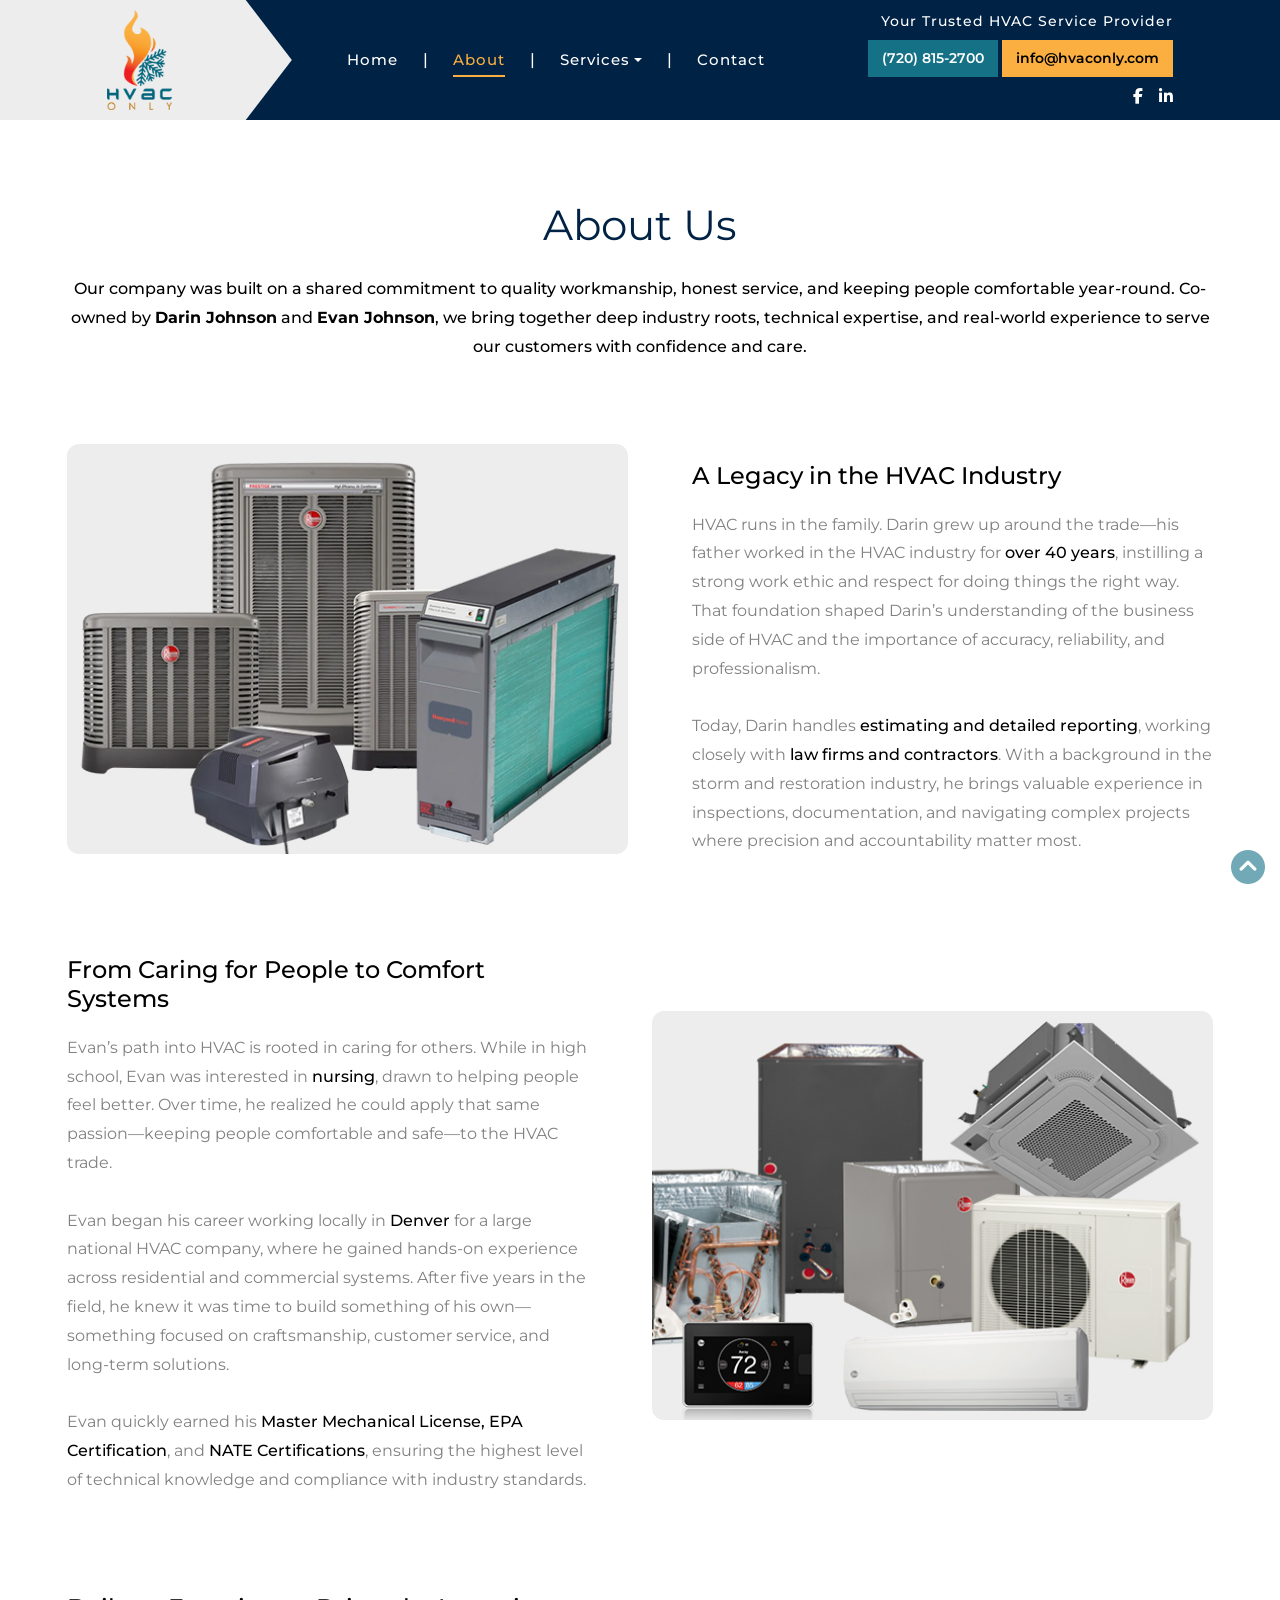
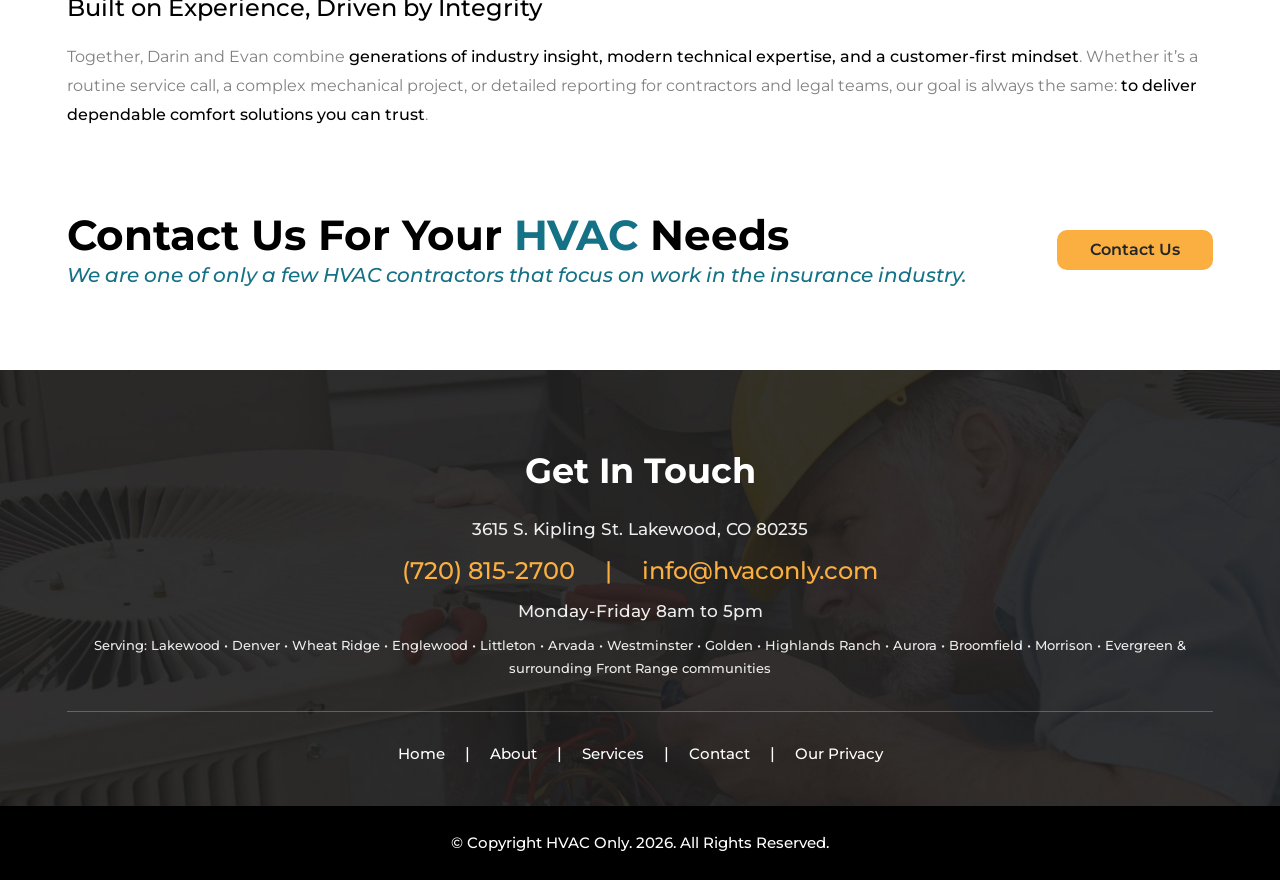
==== newsite/extracted/hvac_08042026/hvac/about.html @ 2b58421a "Initial commit — static site rebuild of hvaconly.com Phases complete: - Phase 1: nginx setup (port 8" ====
<!DOCTYPE html
  PUBLIC "-//W3C//DTD XHTML 1.0 Transitional//EN" "http://www.w3.org/TR/xhtml1/DTD/xhtml1-transitional.dtd">
<html xmlns="http://www.w3.org/1999/xhtml">

<head>
  <meta charset="utf-8">
  <meta http-equiv="content-type" content="text/html; charset=utf-8" />
  <meta name="viewport" content="width=device-width, initial-scale=1">
  <link rel="stylesheet" href="css/bootstrap.min.css">

  <title>About HVAC Only | Trusted HVAC Contractor | Lakewood, CO</title>
  <meta name="description" content="HVAC Only is a locally trusted heating and cooling contractor in Lakewood, CO. Learn about our commitment to quality service throughout Denver, Littleton, Englewood & the Front Range.">
  <meta name="robots" content="index, follow">
  <link rel="canonical" href="https://hvaconly.com/about.html">
  <!-- Open Graph -->
  <meta property="og:type" content="website">
  <meta property="og:title" content="About HVAC Only | Trusted HVAC Contractor | Lakewood, CO">
  <meta property="og:description" content="HVAC Only is a locally trusted heating and cooling contractor in Lakewood, CO. Learn about our commitment to quality service throughout Denver, Littleton, Englewood & the Front Range.">
  <meta property="og:url" content="https://hvaconly.com/about.html">
  <meta property="og:site_name" content="HVAC Only">
  <meta property="og:image" content="https://hvaconly.com/img/logo.png">
  <!-- Twitter Card -->
  <meta name="twitter:card" content="summary">
  <meta name="twitter:title" content="About HVAC Only | Trusted HVAC Contractor | Lakewood, CO">
  <meta name="twitter:description" content="HVAC Only is a locally trusted heating and cooling contractor in Lakewood, CO. Learn about our commitment to quality service throughout Denver, Littleton, Englewood & the Front Range.">
  <!-- Local SEO -->
  <meta name="geo.region" content="US-CO">
  <meta name="geo.placename" content="Lakewood, Colorado">
  <meta name="geo.position" content="39.6461;-105.1244">
  <meta name="ICBM" content="39.6461, -105.1244">

  <link rel="shortcut icon" href="img/favIcon.png" />
  <link rel="stylesheet" type="text/css" href="css/all.css" />
  <link rel="stylesheet" type="text/css" href="css/style.css" />
  <link rel="stylesheet" href="css/animate.css">
  <!-- <link rel="stylesheet" href="css/jquery.bxslider.css"> -->

  <link rel="preconnect" href="https://fonts.googleapis.com">
  <link rel="preconnect" href="https://fonts.gstatic.com" crossorigin>
  <link href="https://fonts.googleapis.com/css2?family=Montserrat:ital,wght@0,100..900;1,100..900&display=swap"
    rel="stylesheet">
  <script type="application/ld+json">
  {
    "@context": "https://schema.org",
    "@type": "HVACBusiness",
    "name": "HVAC Only",
    "url": "https://hvaconly.com",
    "logo": "https://hvaconly.com/img/logo.png",
    "image": "https://hvaconly.com/img/logo.png",
    "description": "Expert heating, cooling and air quality services in Lakewood, CO and the Denver metro area.",
    "telephone": "+17208152700",
    "email": "info@hvaconly.com",
    "address": {
      "@type": "PostalAddress",
      "streetAddress": "3615 S. Kipling St.",
      "addressLocality": "Lakewood",
      "addressRegion": "CO",
      "postalCode": "80235",
      "addressCountry": "US"
    },
    "geo": {
      "@type": "GeoCoordinates",
      "latitude": 39.6461,
      "longitude": -105.1244
    },
    "openingHoursSpecification": {
      "@type": "OpeningHoursSpecification",
      "dayOfWeek": ["Monday","Tuesday","Wednesday","Thursday","Friday"],
      "opens": "08:00",
      "closes": "17:00"
    },
    "areaServed": [
      {"@type": "City", "name": "Lakewood", "addressRegion": "CO"},
      {"@type": "City", "name": "Denver", "addressRegion": "CO"},
      {"@type": "City", "name": "Wheat Ridge", "addressRegion": "CO"},
      {"@type": "City", "name": "Englewood", "addressRegion": "CO"},
      {"@type": "City", "name": "Littleton", "addressRegion": "CO"},
      {"@type": "City", "name": "Arvada", "addressRegion": "CO"},
      {"@type": "City", "name": "Westminster", "addressRegion": "CO"},
      {"@type": "City", "name": "Golden", "addressRegion": "CO"},
      {"@type": "City", "name": "Highlands Ranch", "addressRegion": "CO"},
      {"@type": "City", "name": "Aurora", "addressRegion": "CO"},
      {"@type": "City", "name": "Broomfield", "addressRegion": "CO"},
      {"@type": "City", "name": "Morrison", "addressRegion": "CO"},
      {"@type": "City", "name": "Edgewater", "addressRegion": "CO"},
      {"@type": "City", "name": "Centennial", "addressRegion": "CO"},
      {"@type": "City", "name": "Lone Tree", "addressRegion": "CO"},
      {"@type": "City", "name": "Evergreen", "addressRegion": "CO"},
      {"@type": "City", "name": "Thornton", "addressRegion": "CO"}
    ],
    "priceRange": "$$",
    "sameAs": []
  }
  </script>
</head>

<body>
  <!-- HEADER -->
  <header id="header" class="main-header angled-bg">
    <div class="container">
      <div class="header-wrapper d-flex align-items-center justify-content-between">

        <!-- LEFT: Logo -->
        <div class="header-left d-flex align-items-center">
          <a class="logo-box" href="index.html">
            <img src="img/logo.png" alt="HVAC Logo" class="logo-img">
          </a>
        </div>

        <!-- CENTER: Desktop Nav -->
        <nav class="main-nav">
          <ul class="nav-list d-flex mb-0">
            <li><a href="index.html">Home</a></li>
            <li>|</li>
            <li><a href="about.html" class="active">About</a></li>
            <li>|</li>
            <li class="dropdown">
              <a href="services.html" class="dropdown-toggle">Services</a> <!-- data-bs-toggle="dropdown" -->

              <ul class="dropdown-menu">
                <li><a class="dropdown-item" href="air-quality.html">Air Quality</a></li>
                <li><a class="dropdown-item" href="cooling.html">Cooling</a></li>
                <li><a class="dropdown-item" href="heating.html">Heating</a></li>
                <li><a class="dropdown-item" href="packaged-units.html">Packaged Units</a></li>
                <li><a class="dropdown-item" href="reports.html">Reports</a></li>
                <li><a class="dropdown-item" href="services.html">Service</a></li>
              </ul>
            </li>
            <li>|</li>
            <li><a href="contact.html">Contact</a></li>
          </ul>
        </nav>

        <!-- RIGHT -->
        <div class="header-right text-end">

          <!-- Hamburger -->
          <div class="hamburger d-lg-none">
            <i class="fa-solid fa-bars-staggered"></i>
          </div>

          <p class="tagline mb-0 pb-2 d-none d-lg-block">
            Your Trusted HVAC Service Provider
          </p>

          <div class="contact-box d-flex justify-content-end align-items-center d-none d-lg-flex">
            <a href="tel:7208152700" class="contact-btn phone">(720) 815-2700</a>
            <a href="mailto:info@hvaconly.com" class="contact-btn email">info@hvaconly.com</a>
          </div>

          <div class="social-icons pt-2 d-none d-lg-block">
            <a href="http://www.Facebook.com/hvaconly.com"><i class="fab fa-facebook-f"></i></a>
            <a href="http://www.linkedin/company/hvaconly"><i class="fab fa-linkedin-in"></i></a>
          </div>

        </div>

      </div>
    </div>
  </header>

  <!-- MOBILE MENU -->
  <div class="mobile-menu">
    <div class="mobile-menu-close" id="mobileMenuClose">
      <i class="fa-solid fa-xmark"></i>
    </div>
    <div class="mobile-menu-inner">

      <ul>
        <li><a href="index.html">Home</a></li>
        <li><a href="about.html" class="active">About</a></li>
        <li><a href="services.html">Services</a></li>
        <li><a href="contact.html">Contact</a></li>
      </ul>

      <div class="mobile-contact">
        <div class="contact-box">
          <a href="tel:7208152700" class="contact-btn phone">(720) 815-2700</a>
          <a href="mailto:info@hvaconly.com" class="contact-btn email">info@hvaconly.com</a>
        </div>

        <div class="social-icons pt-2 text-end">
          <a href="#"><i class="fab fa-facebook-f"></i></a>
          <a href="#"><i class="fab fa-linkedin-in"></i></a>
        </div>
      </div>

    </div>
  </div>

  <!-- OVERLAY -->
  <div class="menu-overlay"></div>

  <!-- About HERO -->
  <!-- HERO -->
  <section id="about-hero" class="topMarginOfHeader">
    <div class="container">
      <div class="about-hero-title wow fadeInUp">
        <h1>About Us</h1>
      </div>
      <div class="about-hero-text">
        <p>Our company was built on a shared commitment to quality workmanship, honest service, and keeping people
          comfortable year-round. Co-owned by <b>Darin Johnson</b> and <b>Evan Johnson</b>, we bring together deep
          industry roots,
          technical expertise, and real-world experience to serve our customers with confidence and care.</p>
      </div>
    </div>
  </section>

  <section id="aboutDetails" class="aboutDetails-section">
    <div class="container">
      <div class="aboutDetails-wrapper">
        <div class="row">
          <div class="col-md-6">
            <div class="aboutDetails-img">
              <img src="img/aboutImg1.jpg" class="img-fluid wow fadeInLeft" alt="Darin from HVAC Only reviewing HVAC damage estimates and reports in Lakewood, CO">
            </div>
          </div>
          <div class="col-md-6">
            <div class="aboutDetails-content">
              <h3>A Legacy in the HVAC Industry</h3>
              <p>
                HVAC runs in the family. Darin grew up around the trade—his father worked in the HVAC industry for
                <span>over 40 years</span>, instilling a strong work ethic and respect for doing things the right way.
                That foundation shaped Darin’s understanding of the business side of HVAC and the importance of
                accuracy,
                reliability, and professionalism.
                <br><br>
                Today, Darin handles <span>estimating and detailed reporting</span>, working closely with <span>law
                  firms
                  and contractors</span>. With a background in the storm and restoration industry, he brings valuable
                experience in inspections, documentation, and navigating complex projects where precision and
                accountability matter most.
              </p>
            </div>
          </div>
        </div>
      </div>

      <div class="aboutDetails-wrapper">
        <div class="row">
          <div class="col-md-6">
            <div class="aboutDetails-content">
              <h3>From Caring for People to Comfort Systems</h3>
              <p>
                Evan’s path into HVAC is rooted in caring for others. While in high school, Evan was interested in
                <span>nursing</span>, drawn to helping people feel better. Over time, he realized he could apply that
                same passion—keeping people comfortable and safe—to the HVAC trade.
                <br><br>
                Evan began his career working locally in <span>Denver</span> for a large national HVAC company, where he
                gained hands-on experience across residential and commercial systems. After five years in the field, he
                knew it was time to build something of his own—something focused on craftsmanship, customer service, and
                long-term solutions.
                <br><br>
                Evan quickly earned his <span>Master Mechanical License, EPA Certification</span>, and <span>NATE
                  Certifications</span>, ensuring the highest level of technical knowledge and compliance with industry
                standards.
              </p>
            </div>
          </div>
          <div class="col-md-6">
            <div class="aboutDetails-img">
              <img src="img/aboutImg2.jpg" class="img-fluid wow fadeInRight" alt="Evan, HVAC Only certified technician with Master Mechanical License and NATE Certification">
            </div>
          </div>
        </div>
      </div>

      <div class="aboutDetails-wrapper">
        <div class="row">
          <div class="col-md-12">
            <div class="aboutDetails-content ms-0">
              <h3>Built on Experience, Driven by Integrity</h3>
              <p>
                Together, Darin and Evan combine <span>generations of industry insight, modern technical expertise, and
                  a customer-first mindset</span>. Whether it’s a routine service call, a complex mechanical project, or
                detailed reporting for contractors and legal teams, our goal is always the same: <span>to deliver
                  dependable comfort solutions you can trust</span>.

              </p>
            </div>
          </div>
        </div>
      </div>
    </div>
  </section>

  <section id="cta" class="cta-section wow fadeInUp">
    <div class="container">
      <div class="cta-wrapper d-flex align-items-center justify-content-between flex-wrap">

        <!-- LEFT CONTENT -->
        <div class="cta-content">
          <h2 class="warranty-title">
            Contact Us For Your <span>HVAC</span> Needs
          </h2>
          <p class="warranty-subtitle">
            We are one of only a few HVAC contractors that focus on work in the insurance industry.
          </p>
        </div>

        <!-- BUTTON -->
        <div class="cta-btn-wrapper">
          <a href="contact.html" class="btn warranty-btn">Contact Us</a>
        </div>

      </div>
    </div>
  </section>

  <footer class="footer-section">

    <!-- TOP (CONTACT AREA) -->
    <div class="footer-top d-flex align-items-center">
      <div class="container text-center">

        <h2 class="footer-title">Get In Touch</h2>

        <p class="footer-address">
          3615 S. Kipling St. Lakewood, CO 80235
        </p>

        <div class="footer-contact d-flex justify-content-center flex-wrap">
          <a href="tel:17208152700">(720) 815-2700</a>
          <span class="divider">|</span>
          <a href="mailto:info@hvaconly.com">info@hvaconly.com</a>
        </div>

        <p class="footer-address">
          Monday-Friday 8am to 5pm
        </p>

        <p class="footer-address footer-service-area">
          Serving: Lakewood &bull; Denver &bull; Wheat Ridge &bull; Englewood &bull; Littleton &bull; Arvada &bull; Westminster &bull; Golden &bull; Highlands Ranch &bull; Aurora &bull; Broomfield &bull; Morrison &bull; Evergreen &amp; surrounding Front Range communities
        </p>

        <hr class="footer-line">

        <!-- NAV -->
        <nav class="footer-nav">
          <ul class="d-flex justify-content-center flex-wrap">
            <li><a href="index.html">Home</a></li>
            <li>|</li>
            <li><a href="about.html">About</a></li>
            <li>|</li>
            <li><a href="services.html">Services</a></li>
            <li>|</li>
            <li><a href="contact.html">Contact</a></li>
            <li>|</li>
            <li><a href="our-privacy.html">Our Privacy</a></li>
          </ul>
        </nav>

      </div>
    </div>

    <!-- BOTTOM -->
    <div class="footer-bottom text-center">
      <p>© Copyright HVAC Only. <span id="footerYear"></span>. All Rights Reserved.</p>
    </div>

  </footer>

  <a href="#" class="back-to-top"><i class="fas fa-chevron-circle-up"></i></a>

  <div id="preloader">
    <div class="preloader-inner">
      <div class="preloader-logo-wrapper">
        <img src="img/logo.png" class="img-fluid preloader-logo" alt="">
        <div class="preloader-spinner"></div>
      </div>
      <p class="preloader-text">
        Preparing your comfort
        <span class="dot">.</span>
        <span class="dot">.</span>
        <span class="dot">.</span>
      </p>
    </div>
  </div>



  <script src="js/jquery.min.js"></script>
  <script src="js/popper.min.js"></script>
  <script src="js/bootstrap.bundle.min.js"></script>
  <script src="js/bootstrap.min.js"></script>
  <!-- <script src="js/jquery.bxslider.js"></script> -->
  <script src="js/wow.js"></script>
  <script src="js/myScript.js"></script>

</body>

</html>
---- newsite/extracted/hvac_08042026/hvac/css/style.css ----
@charset "utf-8";

/* CSS Document */

html {
  scroll-behavior: smooth !important;
  overflow-x: hidden;
}

body {
  overflow-x: hidden;
  font-family: "Montserrat", sans-serif;
  font-weight: 500;
}

:root {
  --primary-color: #002245;
  --secondary-color: #ededed;
  --primary-highlight-color: #faaf40;
  --secondary-highlight-color: #147186;
  --light-color: #ffffff;
  --dark-color: #000000;
  --dark-light-color: #818181;
  --accent: #9eb8c1;

  --section-padding: 80px 0px;
  /* --highlight-color: #f97316; */
  /* --text-gray: #6c757d; */
  /* --gradient-primary: linear-gradient(135deg, #f97316 0%, #ea580c 50%, #c2410c 100%);
    --gradient-hover: linear-gradient(135deg, #fb923c 0%, #f97316 50%, #ea580c 100%); */
}

select {
  -webkit-appearance: none;
  -moz-appearance: none;
  /* background: url('../img/select-notch.png') right 4% center no-repeat !important; */
}

input[type="number"] {
  -moz-appearance: textfield;
}

input[type="number"]::-webkit-outer-spin-button,
input[type="number"]::-webkit-inner-spin-button {
  -webkit-appearance: none;
  margin: 0;
}

a,
.btn,
button {
  outline: none !important;
  outline: 0 !important;
}

a:hover {
  text-decoration: none;
}

.btn {
  outline: none !important;
}

.btn:focus,
.btn:not(:disabled):not(.disabled).active:focus,
.btn:not(:disabled):not(.disabled):active:focus,
.show>.btn.dropdown-toggle:focus,
.form-control:focus {
  box-shadow: none !important;
}

/* ==========================================
   HEADER
   ========================================== */

/* HEADER BASE */
#header.main-header {
  background-color: var(--primary-color);
  color: var(--light-color);
  position: fixed;
  width: 100%;
  z-index: 99999;
  top: 0px;
  transition: all 0.6s ease;
  /* overflow: hidden; */
}

.topMarginOfHeader {
  margin-top: 120px;
}

/* LEFT SHAPE */
#header.angled-bg::before {
  content: "";
  position: absolute;
  top: 0;
  left: 0;
  width: 30%;
  height: 100%;
  background: var(--secondary-color);
  /* light grey */

  /* ANGLE */
  clip-path: polygon(0 0, 84% 0, 95% 50%, 84% 100%, 0 100%);
  transition: all 0.6s ease;
}

/* FLEX WRAPPER */
#header .header-wrapper {
  min-height: 120px;
  transition: all 0.6s ease;
}

/* LEFT SIDE (ANGLED SHAPE) */
#header .header-left {
  position: relative;
}

/* LOGO */
#header .logo-box {
  position: relative;
  z-index: 2;
  padding: 0px 40px;
}

#header .logo-img {
  height: 100px;
  transition: all 0.6s ease;
}

/* NAVIGATION */
#header .main-nav {
  flex: 1;
  display: flex;
  justify-content: center;
}

#header .nav-list {
  list-style: none;
  gap: 25px;
}

#header .nav-list li:nth-child(even),
footer .footer-nav ul li:nth-child(even) {
  pointer-events: none;
}


#header .nav-list li a {
  color: var(--light-color);
  text-decoration: none;
  font-weight: 500;
  letter-spacing: 1px;
  transition: 0.3s;
  font-size: 15px;
  padding: 6px 0px;
}

#header .nav-list li a:hover,
#header .nav-list li a.active,
.mobile-menu ul li a.active,
.mobile-menu ul li a:hover {
  color: var(--primary-highlight-color);
}

#header .nav-list li a.active {
  border-bottom: 2px solid var(--primary-highlight-color);
}

/* RIGHT SECTION */
#header .header-right {
  padding-right: 40px;
}

/* TAGLINE */
#header .tagline {
  font-size: 14px;
  letter-spacing: 1px;
  transition: all 0.6s ease;
  opacity: 1;
  max-height: 29px;
}

/* CONTACT BUTTONS */
.contact-box {
  gap: 4px;
}

.contact-btn {
  padding: 8px 14px;
  font-size: 14px;
  text-decoration: none;
  font-weight: 600;
  display: inline-block;
}

.contact-btn.phone,
.contact-btn.email:hover {
  background: var(--secondary-highlight-color);
  color: var(--light-color);
  transition: all 0.6s ease;
}

.contact-btn.email,
.contact-btn.phone:hover {
  background: var(--primary-highlight-color);
  color: var(--dark-color);
  transition: all 0.6s ease;
}

/* SOCIAL */
.social-icons {
  transition: all 0.6s ease;
  opacity: 1;
  max-height: 32px;
}

.social-icons a {
  color: var(--light-color);
  margin-left: 12px;
  font-size: 16px;
  transition: 0.3s;
}

.social-icons a:hover {
  color: var(--primary-highlight-color);
}

/* RESPONSIVE */
@media (max-width: 992px) {
  #header .main-nav {
    display: none;
  }

  #header .header-wrapper {
    /* flex-direction: column; */
    /* align-items: center; */
    text-align: center;
  }

  #header .header-right {
    padding: 15px 0;
  }

  #header .contact-box {
    justify-content: center;
    flex-wrap: wrap;
  }

  #header .header-left::before {
    width: 200px;
  }
}

/* ==========================================
   HAMBURGER
   ========================================== */

/* HAMBURGER */
#header .hamburger {
  cursor: pointer;
  font-size: 28px;
  color: var(--light-color);
}

/* MOBILE MENU PANEL */
.mobile-menu {
  position: fixed;
  top: 0;
  right: -100%;
  width: 280px;
  height: 100%;
  background: var(--primary-color);
  z-index: 999999;
  transition: 0.4s;
  padding: 30px;
}

.mobile-menu.active {
  right: 0;
}

/* MENU LINKS */
.mobile-menu ul {
  list-style: none;
  padding: 0;
}

.mobile-menu ul li {
  margin-bottom: 20px;
}

.mobile-menu ul li a {
  color: var(--light-color);
  text-decoration: none;
  font-size: 15px;
  display: block;
}

/* CONTACT */
.mobile-menu-inner {
  height: 100%;
  display: flex;
  flex-direction: column;
}

.mobile-menu .mobile-contact {
  margin-top: auto;
}

.mobile-menu .contact-btn {
  width: 100%;
  text-align: center;
}

.mobile-menu .contact-box {
  display: grid;
}

.mobile-menu-close {
  color: var(--primary-color);
  font-size: 24px;
  position: absolute;
  background: var(--secondary-color);
  padding: 5px 8px;
  border-radius: 30px;
  left: -18px;
  top: 12px;
  cursor: pointer;
}

/* OVERLAY */
.menu-overlay {
  position: fixed;
  top: 0;
  left: 0;
  width: 100%;
  height: 100%;
  background: rgba(0, 0, 0, 0.6);
  opacity: 0;
  visibility: hidden;
  transition: 0.3s;
  z-index: 999998;
}

.menu-overlay.active {
  opacity: 1;
  visibility: visible;
}

/* HIDE DESKTOP NAV */
@media (max-width: 992px) {
  #header .main-nav {
    display: none;
  }
}

/* ==========================================
   HERO SECTION
   ========================================== */

/* HERO SECTION */
#hero.hero-section {
  background: var(--light-color);
  padding: var(--section-padding);
}

/* IMAGE */
#hero .hero-image img {
  max-width: 100%;
  height: auto;
}

/* CONTENT */
#hero .hero-content {
  padding-left: 40px;
}

/* TITLE */
#hero .hero-title {
  font-size: 60px;
  font-weight: 800;
  line-height: 1.1;
  color: var(--dark-color);
}

#hero .hero-title span {
  color: var(--secondary-highlight-color);
}

/* RESPONSIVE */
@media (max-width: 992px) {
  #hero .hero-content {
    padding-left: 0;
    text-align: center;
    margin-top: 30px;
  }

  #hero .hero-title {
    font-size: 40px;
  }
}

@media (max-width: 576px) {
  #hero .hero-title {
    font-size: 32px;
  }
}

/* ==========================================
   SERVICES SECTION
   ========================================== */

/* SECTION */
#services.services-section {
  background: var(--light-color);
  padding: var(--section-padding);
  padding-top: 0px;
}

#services.services-section .row {
  margin-top: -3rem;
  margin-bottom: -3rem;
}

/* CARD */
#services .service-card {
  text-align: center;
  padding: 20px;
  transition: 0.3s ease;
  position: relative;
}

#services .service-card:hover {
  transform: translateY(-5px);
}

/* ICON BOX */
#services .icon-box {
  width: 70px;
  height: 70px;
  background: var(--primary-highlight-color);
  border-radius: 15px;
  display: flex;
  align-items: center;
  justify-content: center;
  margin: 0 auto 20px;
}

/* TITLE */
#services .service-card h4 {
  font-weight: 700;
  margin-bottom: 10px;
  color: var(--secondary-highlight-color);
  transition: 0.3s ease;
}

#services .service-card:hover h4 {
  color: var(--dark-color);
}

/* TEXT */
#services .service-card p {
  font-size: 16px;
  color: var(--dark-color);
  line-height: 1.6;
}

/* PLUS SIGNS */
#services .plus {
  position: absolute;
}

#services .plus-right,
#services .plus-left {
  top: -6px;
}

#services .plus-right {
  right: -15px;
  transform: translateY(-50%);
}

#services .plus-left {
  left: -15px;
  transform: translateY(-50%);
}

/* RESPONSIVE */
@media (max-width: 992px) {
  #services .plus {
    display: none;
  }
}

/* ==========================================
   WARRANTY SECTION
   ========================================== */

/* SECTION BASE */
#warranty.warranty-section {
  position: relative;
  overflow: hidden;
  background: url('../img/service-bg.jpg') no-repeat center right;
  background-size: cover;
  padding: var(--section-padding);
}

#warranty.warranty-section::before {
  content: "";
  position: absolute;
  top: 0;
  left: 0;
  width: 60%;
  height: 100%;
  background: var(--secondary-color);
  clip-path: polygon(0 0, 84% 0, 98% 50%, 84% 100%, 0 100%);
}

/* LEFT PANEL */
#warranty .warranty-content {
  position: relative;
}

/* CONTENT */
#warranty .content-inner {
  /* max-width: 520px; */
  min-width: 100%;
  min-height: 393px;
}

.warranty-title {
  font-size: 42px;
  font-weight: 700;
  color: var(--dark-color);
  line-height: 1.2;
  margin-bottom: 20px;
}

.warranty-subtitle {
  font-size: 21px;
  color: var(--secondary-highlight-color);
  font-style: italic;
}

/* BADGES */
#warranty .badge-wrapper img {
  width: 150px;
  margin-right: 20px;
  margin-bottom: 20px;
}

/* BUTTON */
.warranty-btn {
  padding: 2px;
  font-weight: 600;
  border-radius: 10px;
  background-color: var(--primary-highlight-color);
  border: none;
  width: 156px;
  height: 40px;
  display: flex;
  justify-content: center;
  align-items: center;
  transition: all 0.6s ease;
}

.warranty-btn:hover {
  background-color: var(--secondary-highlight-color);
  color: var(--light-color);
}

/* RESPONSIVE */
@media (max-width: 991px) {

  .warranty-title {
    font-size: 32px;
  }
}

@media (max-width: 576px) {
  .warranty-title {
    font-size: 26px;
  }

  #warranty .badge-wrapper {
    justify-content: center;
  }

  #warranty .badge-wrapper img {
    width: 100px;
  }
}

/* ==========================================
   TESTIMONIALS SECTION
   ========================================== */

/* SECTION */
#testimonials.testimonials-section {
  position: relative;
  overflow: hidden;
  background: url('../img/testimonial-bg.jpg') no-repeat center left;
  padding: var(--section-padding);
  background-size: cover;
}

#testimonials.testimonials-section::before {
  content: "";
  position: absolute;
  top: 0;
  right: 0;
  width: 60%;
  height: 100%;
  background: var(--primary-color);
  clip-path: polygon(100% 0, 16% 0, 2% 50%, 16% 100%, 100% 100%);
}

/* RIGHT PANEL */
#testimonials .testimonials-content {
  position: relative;
}

/* CONTENT */
#testimonials .content-inner {
  /* max-width: 520px; */
  min-width: 100%;
  min-height: 393px;
}

/* TITLE */
#testimonials .section-title {
  font-size: 38px;
  font-weight: 700;
  color: var(--light-color);
}

/* ICON */
#testimonials .icon-box {
  font-size: 28px;
  color: var(--primary-highlight-color);
}

/* TESTIMONIAL */
#testimonials .testimonial-item {
  position: relative;
}

#testimonials .quote-line {
  width: 3px;
  height: calc(100% - 95px);
  background: var(--primary-highlight-color);
  position: absolute;
  left: 0;
  top: 0px;
}

/* TEXT */
#testimonials .testimonial-text {
  font-size: 16px;
  line-height: 1.8;
  color: var(--secondary-color);
  padding: 10px 10px 10px 40px;
  font-style: italic;
  margin-bottom: 25px;
  min-height: 193px;
}

/* USER */
#testimonials .testimonial-user img {
  width: 70px;
  height: 70px;
  border-radius: 25%;
  margin-right: 15px;
  object-fit: cover;
}

#testimonials .user-info h6 {
  margin: 0;
  font-weight: 600;
  color: var(--light-color);
  font-size: 18px;
  margin-bottom: 4px;
}

#testimonials .user-info span {
  font-size: 14px;
  color: var(--secondary-color);
}

/* SLIDER DOTS */
#testimonials .bx-wrapper {
  background: transparent;
  border: none;
  box-shadow: none;
}

#testimonials .bx-pager {
  text-align: right;
  bottom: 30px;
}

#testimonials .bx-pager-item a {
  background: var(--secondary-highlight-color);
  width: 30px;
  height: 5px;
  display: inline-block;
  margin-left: 5px;
}

#testimonials .bx-pager-item a.active {
  background: var(--primary-highlight-color);
}

/* RESPONSIVE */
@media (max-width: 991px) {

  #testimonials .content-inner {
    margin: 0 auto;
  }

  #testimonials .section-title {
    font-size: 30px;
  }
}

@media (max-width: 576px) {
  #testimonials .testimonial-text {
    font-size: 15px;
  }
}


/* ==========================================
   CTA SECTION
   ========================================== */

/* SECTION */
#cta.cta-section {
  padding: var(--section-padding);
}

/* WRAPPER */
#cta .cta-wrapper {
  gap: 20px;
}

/* TITLE */
#cta .warranty-title span {
  color: var(--secondary-highlight-color);
}

#cta .warranty-title {
  margin-bottom: 0px;
}

#cta .warranty-subtitle {
  font-size: 20px;
  margin-bottom: 0px;
}

/* RESPONSIVE */
@media (max-width: 991px) {
  #cta .cta-wrapper {
    flex-direction: column;
    align-items: flex-start;
  }
}

@media (max-width: 576px) {
  #cta .warranty-subtitle {
    font-size: 14px;
  }
}



/* ==========================================
   FOOTER SECTION
   ========================================== */

/* SECTION */
footer.footer-section {
  color: var(--light-color);
}

/* TOP AREA WITH BACKGROUND */
footer .footer-top {
  background: url('../img/footer-bg.jpg') center/cover no-repeat;
  padding: var(--section-padding);
  padding-bottom: 40px;
}

footer .footer-top .container {
  position: relative;
  z-index: 2;
}

/* TITLE */
footer .footer-title {
  font-size: 35px;
  font-weight: 700;
  margin-bottom: 25px;
}

/* ADDRESS */
footer .footer-address {
  font-size: 17px;
  color: var(--secondary-color);
  margin-bottom: 10px;
}

/* CONTACT */
footer .footer-contact {
  font-size: 24px;
  margin-bottom: 10px;
  gap: 20px;
}

footer .footer-contact a {
  color: var(--primary-highlight-color);
  text-decoration: none;
  margin: 0 10px;
}

footer .footer-contact a:hover {
  text-decoration: underline;
}

footer .divider {
  color: var(--primary-highlight-color);
}

/* LINE */
footer .footer-line {
  border-color: rgba(255, 255, 255, 0.3);
  margin: 30px auto;
  width: 100%;
}

/* NAV */
footer .footer-nav ul {
  list-style: none;
  padding: 0;
  margin: 0;
  gap: 20px;
}

footer .footer-nav a {
  color: var(--light-color);
  text-decoration: none;
  font-size: 15px;
}

footer .footer-nav a:hover {
  color: var(--primary-highlight-color);
}

/* BOTTOM */
footer .footer-bottom {
  background: var(--dark-color);
  padding: 26px 15px;
  font-size: 15px;
  color: var(--light-color);
}

footer .footer-bottom p {
  margin-bottom: 0px;
}

/* RESPONSIVE */
@media (max-width: 768px) {
  footer .footer-title {
    font-size: 28px;
  }

  footer .footer-contact {
    font-size: 18px;
  }
}


/* ==========================================
   DROPDOWN MENU
   ========================================== */


#header .nav-list li.dropdown .dropdown-menu {
  padding: 0px;
  background-color: rgba(237, 237, 237, 0.9);
  border: none;
  border-radius: 8px;
  overflow: hidden;
  min-width: 220px;
  left: 0;
  top: 28px;
}

#header .nav-list li.dropdown a.dropdown-item {
  color: var(--dark-color);
  padding: 10px 15px;
}

#header .dropdown-menu .dropdown-item:hover {
  background-color: var(--accent);
}

#header .dropdown:hover .dropdown-menu {
  display: block;
}

#header .dropdown-toggle::after {
  vertical-align: 3px;
}

#header .nav-list li.dropdown .dropdown-menu li:nth-child(even) {
  pointer-events: all;
}


/* ==========================================
   ABOUT HERO
   ========================================== */

#about-hero {
  padding: var(--section-padding);
}

.about-hero-title h1 {
  font-size: 42px;
  color: var(--primary-color);
  font-weight: 400;
  text-align: center;
}

.about-hero-text p {
  text-align: center;
  color: var(--dark-color);
  font-size: 16px;
  line-height: 1.8;
  margin: 25px 0px 0px;
}


/* ==========================================
   ABOUT DETAILS
   ========================================== */

.aboutDetails-content h3 {
  font-size: 24px;
  color: var(--dark-color);
  margin-bottom: 20px;
  text-align: left;
}

.aboutDetails-content p {
  font-size: 16px;
  color: var(--dark-light-color);
  line-height: 1.8;
  margin-bottom: 0px;
  font-weight: 400;
}

.aboutDetails-content p span {
  color: var(--dark-color);
  font-weight: 500;
}

.aboutDetails-img {
  border-radius: 12px;
  overflow: hidden;
}

.aboutDetails-img img {
  width: 100%;
}

#aboutDetails .row {
  align-items: center;
}

.aboutDetails-wrapper {
  padding: 0px 0px var(--section-padding);
}

.aboutDetails-wrapper:nth-child(even) .aboutDetails-content {
  margin-right: 40px;
}

.aboutDetails-wrapper:nth-child(odd) .aboutDetails-content {
  margin-left: 40px;
}

.aboutDetails-wrapper:last-child {
  padding-bottom: 0px;
}


/* ==========================================
   SERVICES DETAILS
   ========================================== */

#about-hero.service-hero-section {
  padding-bottom: 40px;
}

.servicesDetails-section .aboutDetails-wrapper .aboutDetails-content {
  margin-left: 0px;
  margin-right: 40px;
}

#aboutDetails.servicesDetails-section .row {
  align-items: flex-start;
  align-items: normal;
  align-items: start;
}

.content-line {
  background: url('../img/content-line.png') center/cover repeat-x;
  height: 4px;
  width: 100%;
  margin: 40px 0px;
}

.content-ul {
  list-style: none;
  padding-left: 40px;
  margin: 30px 0px;
}

.content-ul li {
  position: relative;
}

.content-ul li::before {
  content: "•";
  color: var(--dark-light-color);
  position: absolute;
  left: -40px;
  top: 1px;
}

#aboutDetails.servicesDetails-section .aboutDetails-wrapper:nth-child(2) .aboutDetails-img {
  margin-top: 100px;
}

#aboutDetails.servicesDetails-section .aboutDetails-wrapper:last-child .aboutDetails-img {
  margin-top: 40px;
}

#aboutDetails.servicesDetails-section .aboutDetails-wrapper {
  padding-bottom: 0px;
}

.service-padding-top {
  padding-top: 0px;
}

#air-quality,
#cooling,
#heating,
#packaged-units,
#service {
  scroll-margin-top: 120px;
  /* overflow: initial !important; */
}


/* ==========================================
   CONTACT
   ========================================== */

.contact-form {
  margin-top: -40px;
}

/* LABEL */
#contact .form-label {
  font-weight: 400;
  margin-bottom: 6px;
  color: var(--dark-color);
  font-size: 16px;
}

/* INPUT */
#contact .custom-input {
  color: var(--dark-color);
  border-radius: 6px;
  border: 1px solid var(--accent);
  padding: 12px 14px;
  font-size: 16px;
  transition: 0.3s ease;
  line-height: normal;
}

#contact .custom-input:focus {
  border-color: var(--secondary-highlight-color);
  box-shadow: none;
}

/* TEXTAREA */
#contact .textarea {
  resize: none;
}

/* BUTTON */
.contact-btn-wrapper .warranty-btn {
  width: 330px;
  margin: 26px auto 0px;
}

/* RESPONSIVE */
@media (max-width: 768px) {
  .contact-btn-wrapper .warranty-btn {
    width: 100%;
  }
}













#header.headerAfterScroll {
  -webkit-box-shadow: 0px -2px 10px -2px rgba(255, 255, 255, 0.4);
  -moz-box-shadow: 0px -2px 10px -2px rgba(255, 255, 255, 0.4);
  box-shadow: 0px -2px 10px -2px rgba(255, 255, 255, 0.4);
}

#header.headerAfterScroll .tagline,
#header.headerAfterScroll .social-icons {
  max-height: 0;
  opacity: 0;
  padding: 0px !important;
  margin: 0px !important;
  pointer-events: none;
}

#header.headerAfterScroll .logo-img {
  height: 68px;
}

#header.headerAfterScroll .header-wrapper {
  min-height: 80px;
}

.back-to-top {
  position: fixed;
  display: none;
  right: 15px;
  bottom: 15px;
  z-index: 99999;
}

.back-to-top i {
  color: var(--secondary-highlight-color);
  font-size: 34px;
  opacity: 0.6;
  transition: 0.3s;
}

.back-to-top i:hover {
  opacity: 1;
  transition: 0.3s;
}


/* pre loader */
#preloader {
  position: fixed;
  top: 0;
  left: 0;
  right: 0;
  bottom: 0;
  z-index: 999999;
  overflow: hidden;
  background: var(--secondary-color);
  transition: all 300ms ease-in;
}

.preloader-inner {
  position: absolute;
  top: 50%;
  left: 50%;
  transform: translate(-50%, -50%);
  text-align: center;
}

.preloader-logo {
  width: 46px;
  height: auto;
  position: absolute;
}

.preloader-text {
  font-size: 16px;
  margin: 10px 0px 0px;
  color: var(--secondary-highlight-color);
}

.preloader-text .dot {
  opacity: 0;
  animation: blink 1.4s infinite;
}

.preloader-text .dot:nth-child(1) {
  animation-delay: 0s;
}

.preloader-text .dot:nth-child(2) {
  animation-delay: 0.2s;
}

.preloader-text .dot:nth-child(3) {
  animation-delay: 0.4s;
}

@keyframes blink {

  0%,
  80%,
  100% {
    opacity: 0;
  }

  40% {
    opacity: 1;
  }
}

.preloader-logo-wrapper {
  display: flex;
  justify-content: center;
  align-items: center;
}

/* Spinner */
.preloader-spinner {
  width: 110px;
  height: 110px;
  border: 3px solid transparent;
  border-top: 3px solid var(--primary-highlight-color);
  /* main color */
  border-right: 3px solid var(--primary-highlight-color);
  /* adds balance */
  border-radius: 50%;
  animation: spin 0.8s linear infinite;
}

/* Animations */
@keyframes spin {
  0% {
    transform: rotate(0deg);
  }

  100% {
    transform: rotate(360deg);
  }
}

.hideloader {
  opacity: 0;
  pointer-events: none;
}

/* pre loader end */


@media (min-width:1200px) {
  .container {
    max-width: 1170px;
  }
}

@media (max-width:1499px) {
  #header.angled-bg::before {
    width: 24%;
    clip-path: polygon(0 0, 80% 0, 95% 50%, 80% 100%, 0 100%);
  }

  #header.headerAfterScroll.angled-bg::before {
    width: 22%;
  }
}

@media (max-width:1199px) {
  #header .nav-list {
    gap: 20px;
  }

  #header.angled-bg::before {
    width: 25%;
  }

  #header.headerAfterScroll.angled-bg::before {
    width: 24%;
  }

  #header .contact-btn {
    padding: 8px 10px;
    font-size: 12px;
  }

  #header .tagline {
    font-size: 12px;
  }

  #header .nav-list li a {
    font-size: 14px;
  }

  #testimonials .testimonial-text {
    min-height: 222px;
  }
}

@media (max-width:991px) {
  #header.angled-bg::before {
    width: 36%;
  }

  #header.headerAfterScroll.angled-bg::before {
    width: 30%;
  }

  #warranty.warranty-section::before,
  #testimonials.testimonials-section::before {
    width: 100%;
  }

  #testimonials .testimonial-text {
    min-height: 164px;
  }

  #warranty.warranty-section {
    background-position-x: right 68%;
  }

  #testimonials.testimonials-section {
    background-position-x: left 54%;
  }

  #warranty .warranty-content,
  #testimonials .testimonials-content {
    width: 85%;
  }

  #testimonials .testimonials-content {
    margin-left: auto;
  }
}

@media (max-width:767px) {
  #header .header-wrapper {
    min-height: 98px;
  }

  .topMarginOfHeader {
    margin-top: 98px;
  }

  #header.angled-bg::before {
    width: 40%;
  }

  #header.headerAfterScroll.angled-bg::before {
    width: 36%;
  }

  #header .logo-img {
    height: 80px;
  }

  #header .hamburger,
  .mobile-menu-close {
    font-size: 22px;
  }

  #testimonials .testimonial-text {
    min-height: 222px;
  }

  .aboutDetails-wrapper .row {
    gap: 30px;
  }

  .aboutDetails-wrapper:nth-child(even) .aboutDetails-content {
    margin-right: 0px;
  }

  .aboutDetails-wrapper:nth-child(odd) .aboutDetails-content {
    margin-left: 0px;
  }

  #aboutDetails.servicesDetails-section .aboutDetails-wrapper:nth-child(2) .aboutDetails-img {
    margin-top: 0px;
  }

  #aboutDetails.servicesDetails-section .aboutDetails-wrapper:last-child .aboutDetails-img {
    margin-top: 0px;
  }
}

@media (max-width:575px) {
  #header .hamburger {
    margin-right: 15px;
  }

  #testimonials .testimonial-text {
    min-height: 209px;
  }

  footer .footer-nav ul {
    line-height: normal;
  }
}

@media (max-width:489px) {

  #header .header-wrapper,
  #header.headerAfterScroll .header-wrapper {
    min-height: 80px;
  }

  .topMarginOfHeader {
    margin-top: 80px;
  }

  #header .logo-img,
  #header.headerAfterScroll .logo-img {
    height: 58px;
  }

  #header.angled-bg::before,
  #header.headerAfterScroll.angled-bg::before {
    width: 36%;
  }

  #testimonials .bx-pager {
    bottom: -30px;
  }

  footer .footer-contact {
    display: block !important;
  }
}

@media(max-width:413px) {
  footer .footer-contact a {
    display: block;
  }

  footer .divider {
    display: none;
  }
}


/* ==========================================
   MOBILE RESPONSIVENESS FIXES
   ========================================== */

/* --- Hero: show text above image on mobile --- */
@media (max-width: 991px) {
  #hero .hero-image-col {
    order: 2;
  }

  #hero .hero-content-col {
    order: 1;
  }

  #hero .row {
    flex-wrap: wrap;
  }
}

/* --- Service pages: reset content margin on mobile --- */
@media (max-width: 767px) {
  .servicesDetails-section .aboutDetails-wrapper .aboutDetails-content {
    margin-left: 0 !important;
    margin-right: 0 !important;
  }
}

/* --- Testimonials: don't lock min-height on small screens --- */
@media (max-width: 575px) {
  #testimonials .testimonial-text {
    min-height: auto !important;
  }
}

/* --- Footer service area: smaller text, tighter on mobile --- */
footer .footer-service-area {
  font-size: 13px;
  line-height: 1.8;
}

@media (max-width: 768px) {
  footer .footer-service-area {
    font-size: 12px;
  }
}

/* --- Footer nav: wrap gracefully on small screens --- */
@media (max-width: 480px) {
  footer .footer-nav ul {
    flex-wrap: wrap;
    justify-content: center;
    gap: 4px 12px;
  }
}
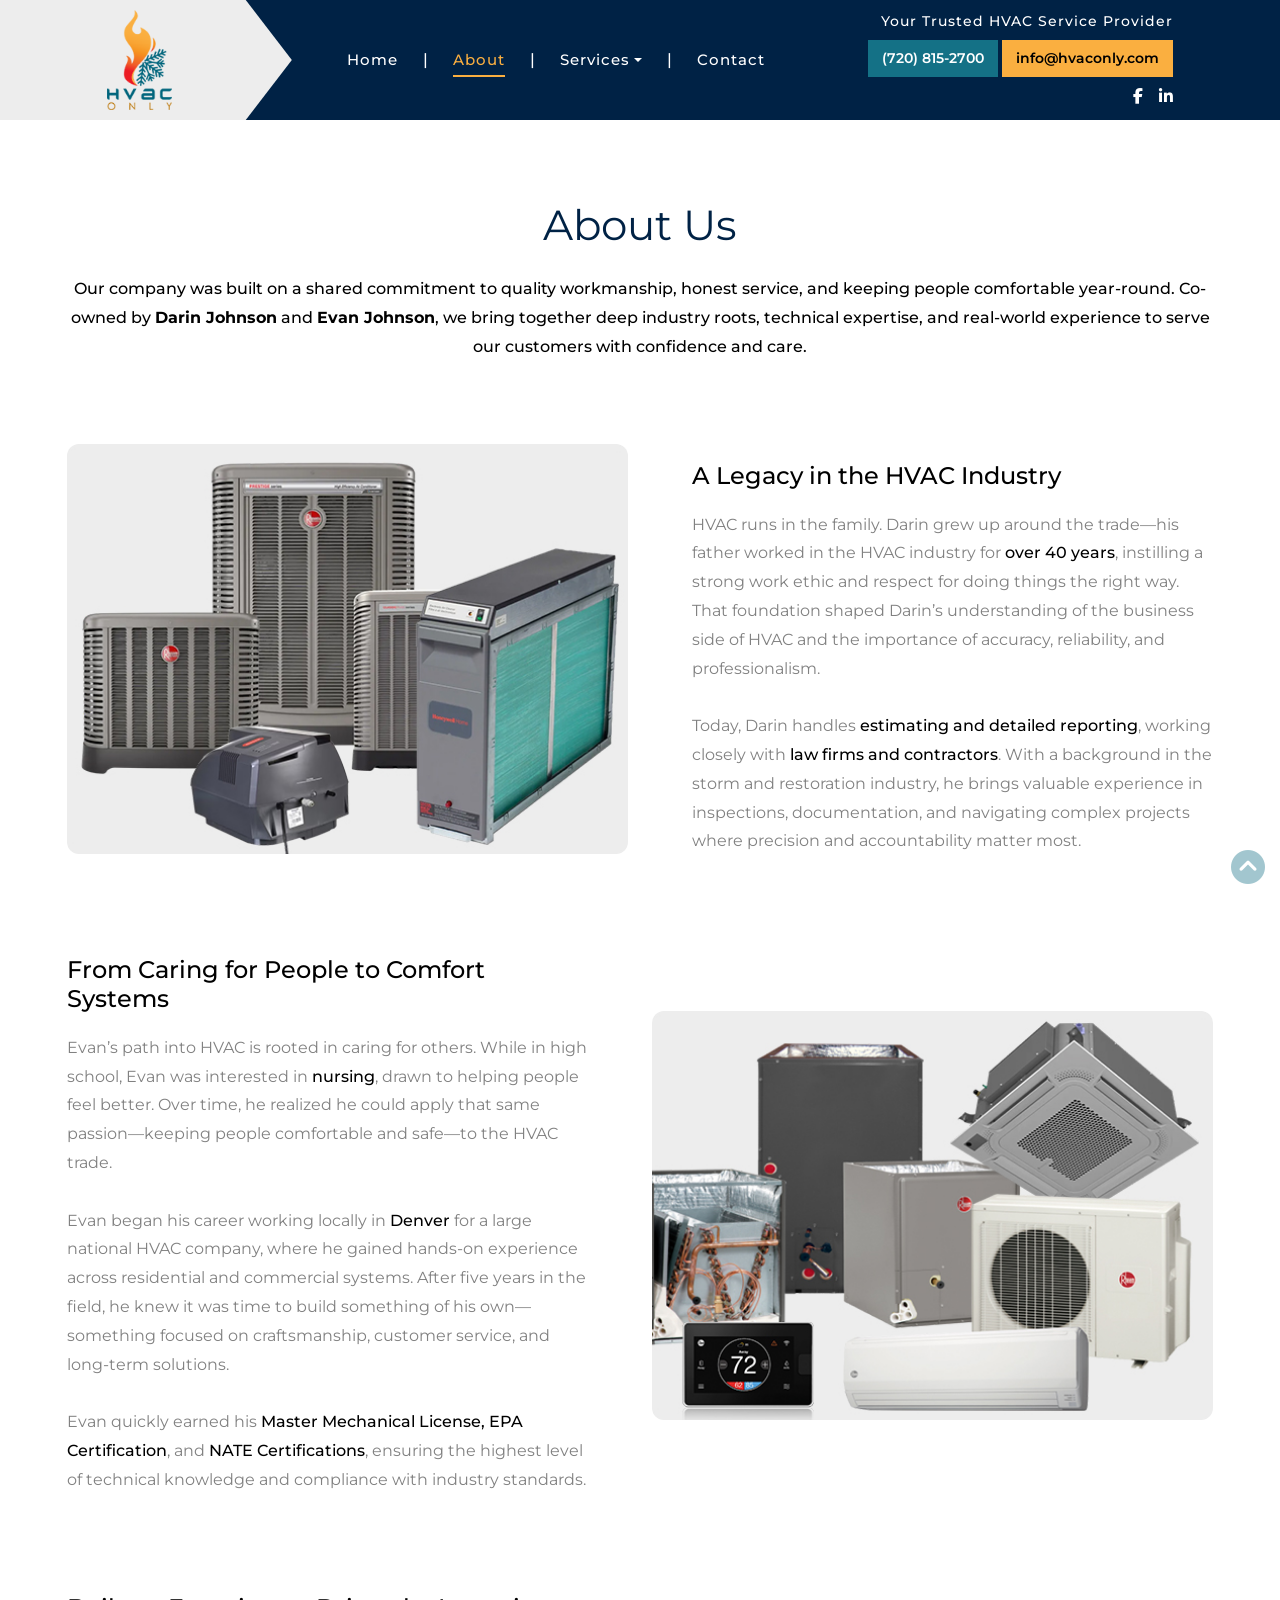
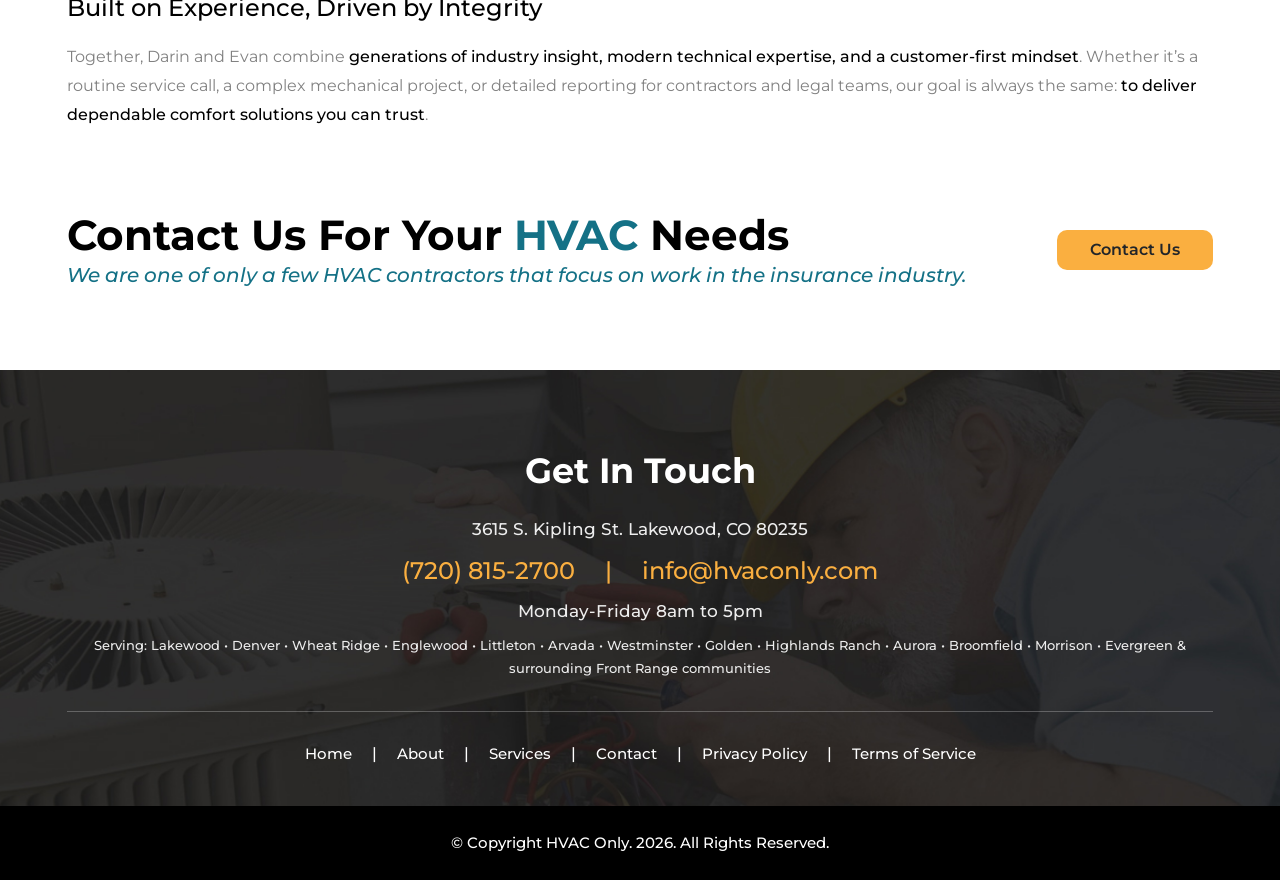
==== commit 694a9566: "Add Privacy Policy (expanded), EULA/Terms of Service page, deploy prep - Expanded our-privacy.html f" ====
--- a/newsite/extracted/hvac_08042026/hvac/about.html
+++ b/newsite/extracted/hvac_08042026/hvac/about.html
@@ -347,7 +347,9 @@
             <li>|</li>
             <li><a href="contact.html">Contact</a></li>
             <li>|</li>
-            <li><a href="our-privacy.html">Our Privacy</a></li>
+            <li><a href="our-privacy.html">Privacy Policy</a></li>
+            <li>|</li>
+            <li><a href="eula.html">Terms of Service</a></li>
           </ul>
         </nav>
 
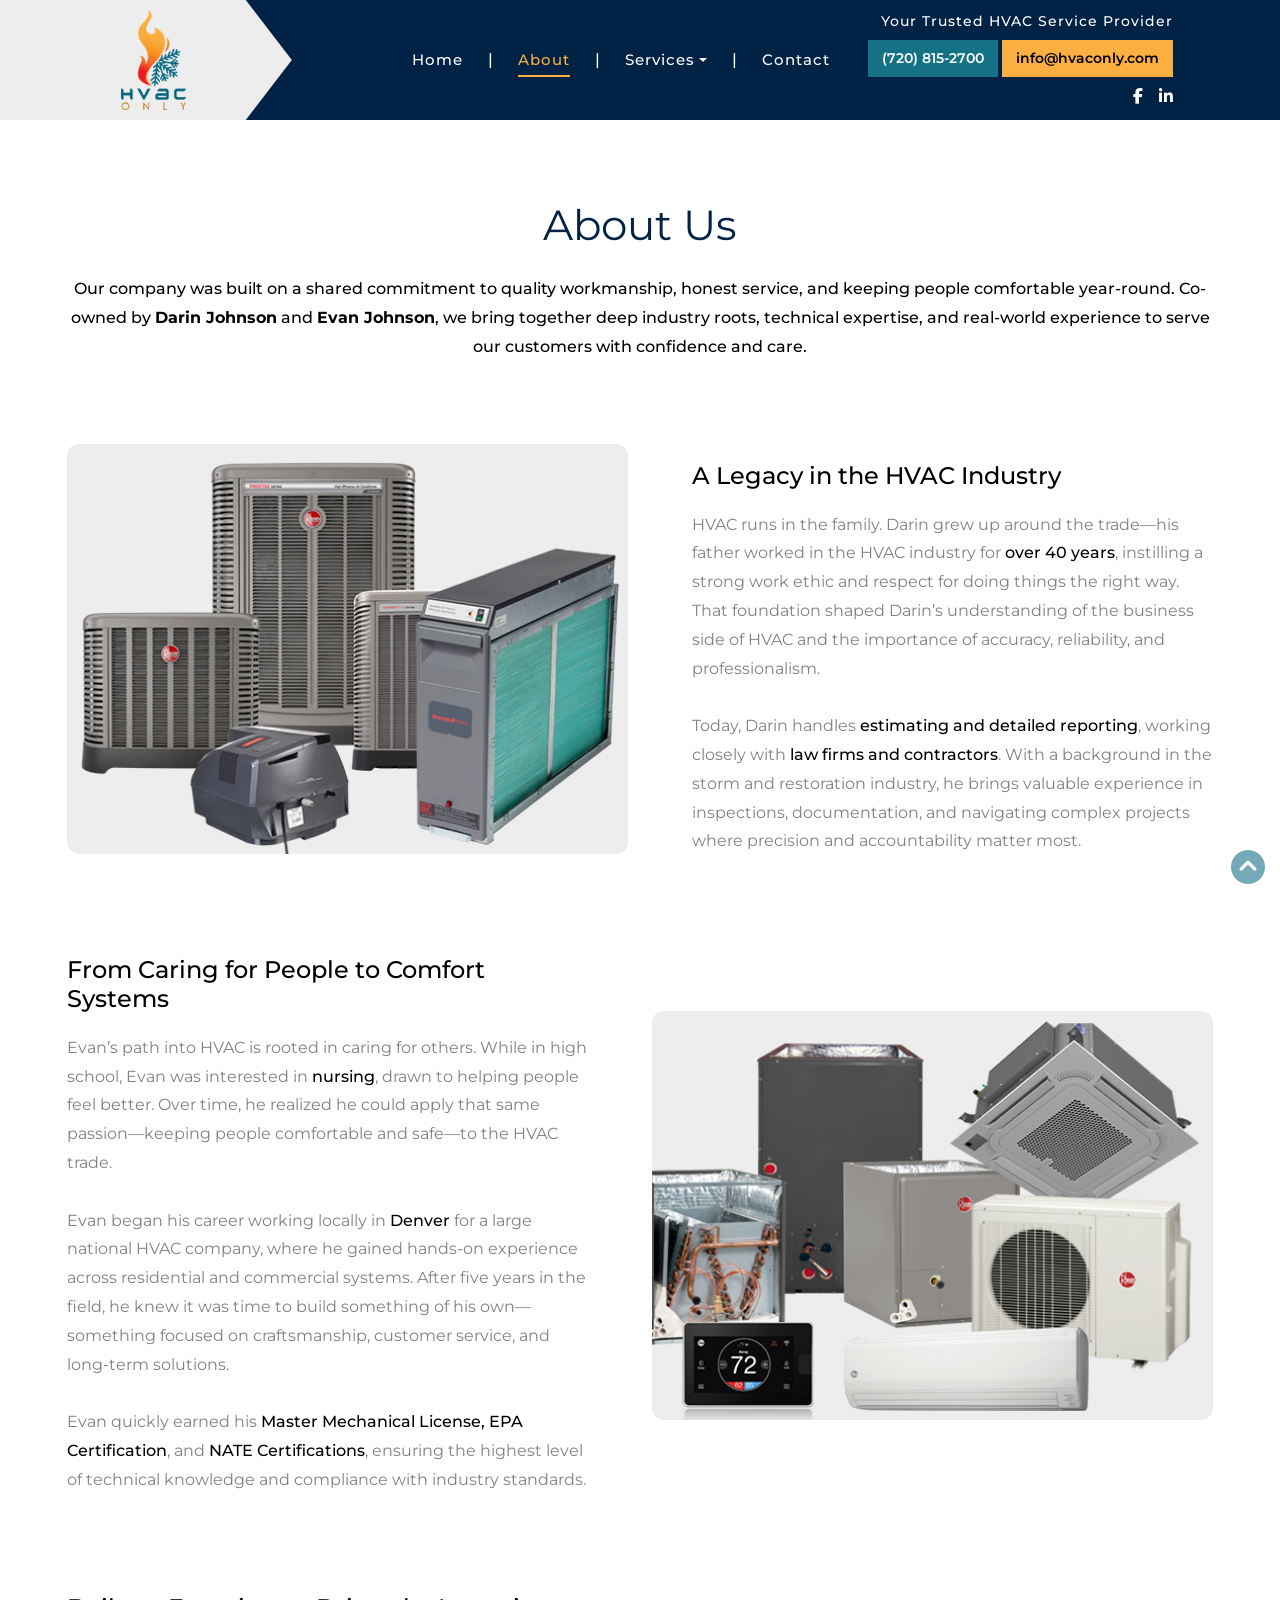
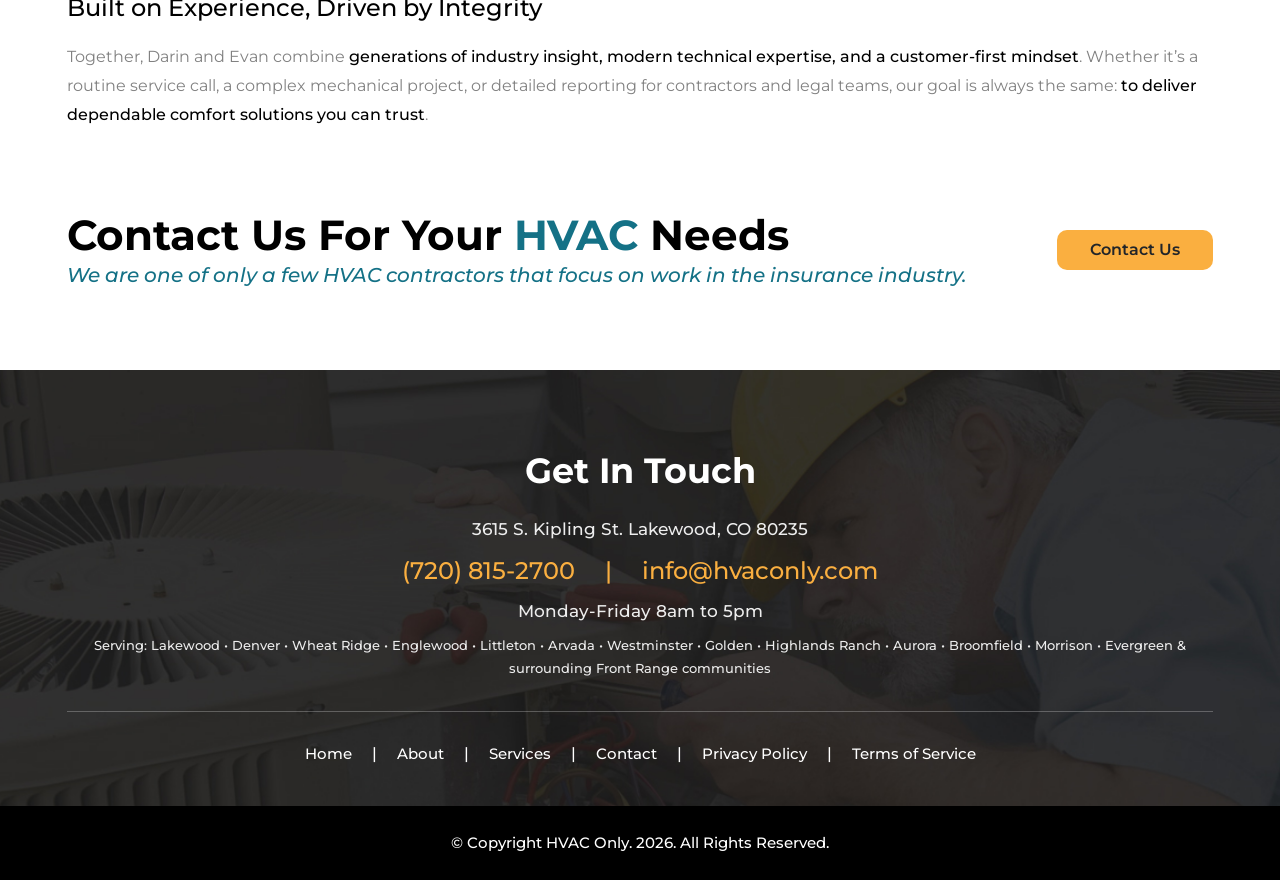
==== commit 5b7a9e4a: "Update all pages to style.css?v=3 to bust cache sitewide Co-Authored-By: Claude Sonnet 4.6 <noreply@" ====
--- a/newsite/extracted/hvac_08042026/hvac/about.html
+++ b/newsite/extracted/hvac_08042026/hvac/about.html
@@ -31,7 +31,7 @@
 
   <link rel="shortcut icon" href="img/favIcon.png" />
   <link rel="stylesheet" type="text/css" href="css/all.css" />
-  <link rel="stylesheet" type="text/css" href="css/style.css" />
+  <link rel="stylesheet" type="text/css" href="css/style.css?v=3" />
   <link rel="stylesheet" href="css/animate.css">
   <!-- <link rel="stylesheet" href="css/jquery.bxslider.css"> -->
 
--- a/newsite/extracted/hvac_08042026/hvac/css/style.css
+++ b/newsite/extracted/hvac_08042026/hvac/css/style.css
@@ -109,22 +109,34 @@
 #header .header-wrapper {
   min-height: 120px;
   transition: all 0.6s ease;
+  padding-left: 30%;
 }
 
 /* LEFT SIDE (ANGLED SHAPE) */
 #header .header-left {
-  position: relative;
+  position: absolute;
+  top: 0;
+  left: 0;
+  width: 30%;
+  height: 100%;
+  display: flex;
+  align-items: center;
+  justify-content: center;
+  z-index: 2;
 }
 
 /* LOGO */
 #header .logo-box {
   position: relative;
   z-index: 2;
-  padding: 0px 40px;
+  padding: 0;
 }
 
 #header .logo-img {
-  height: 100px;
+  height: 100px !important;
+  width: auto !important;
+  max-width: none !important;
+  display: block !important;
   transition: all 0.6s ease;
 }
 
@@ -424,6 +436,12 @@
 }
 
 /* CARD */
+#services .service-card-link {
+  display: block;
+  text-decoration: none;
+  color: inherit;
+}
+
 #services .service-card {
   text-align: center;
   padding: 20px;
@@ -1288,6 +1306,14 @@
   #header.headerAfterScroll.angled-bg::before {
     width: 22%;
   }
+
+  #header .header-left {
+    width: 24%;
+  }
+
+  #header .header-wrapper {
+    padding-left: 24%;
+  }
 }
 
 @media (max-width:1199px) {
@@ -1301,6 +1327,14 @@
 
   #header.headerAfterScroll.angled-bg::before {
     width: 24%;
+  }
+
+  #header .header-left {
+    width: 25%;
+  }
+
+  #header .header-wrapper {
+    padding-left: 25%;
   }
 
   #header .contact-btn {
